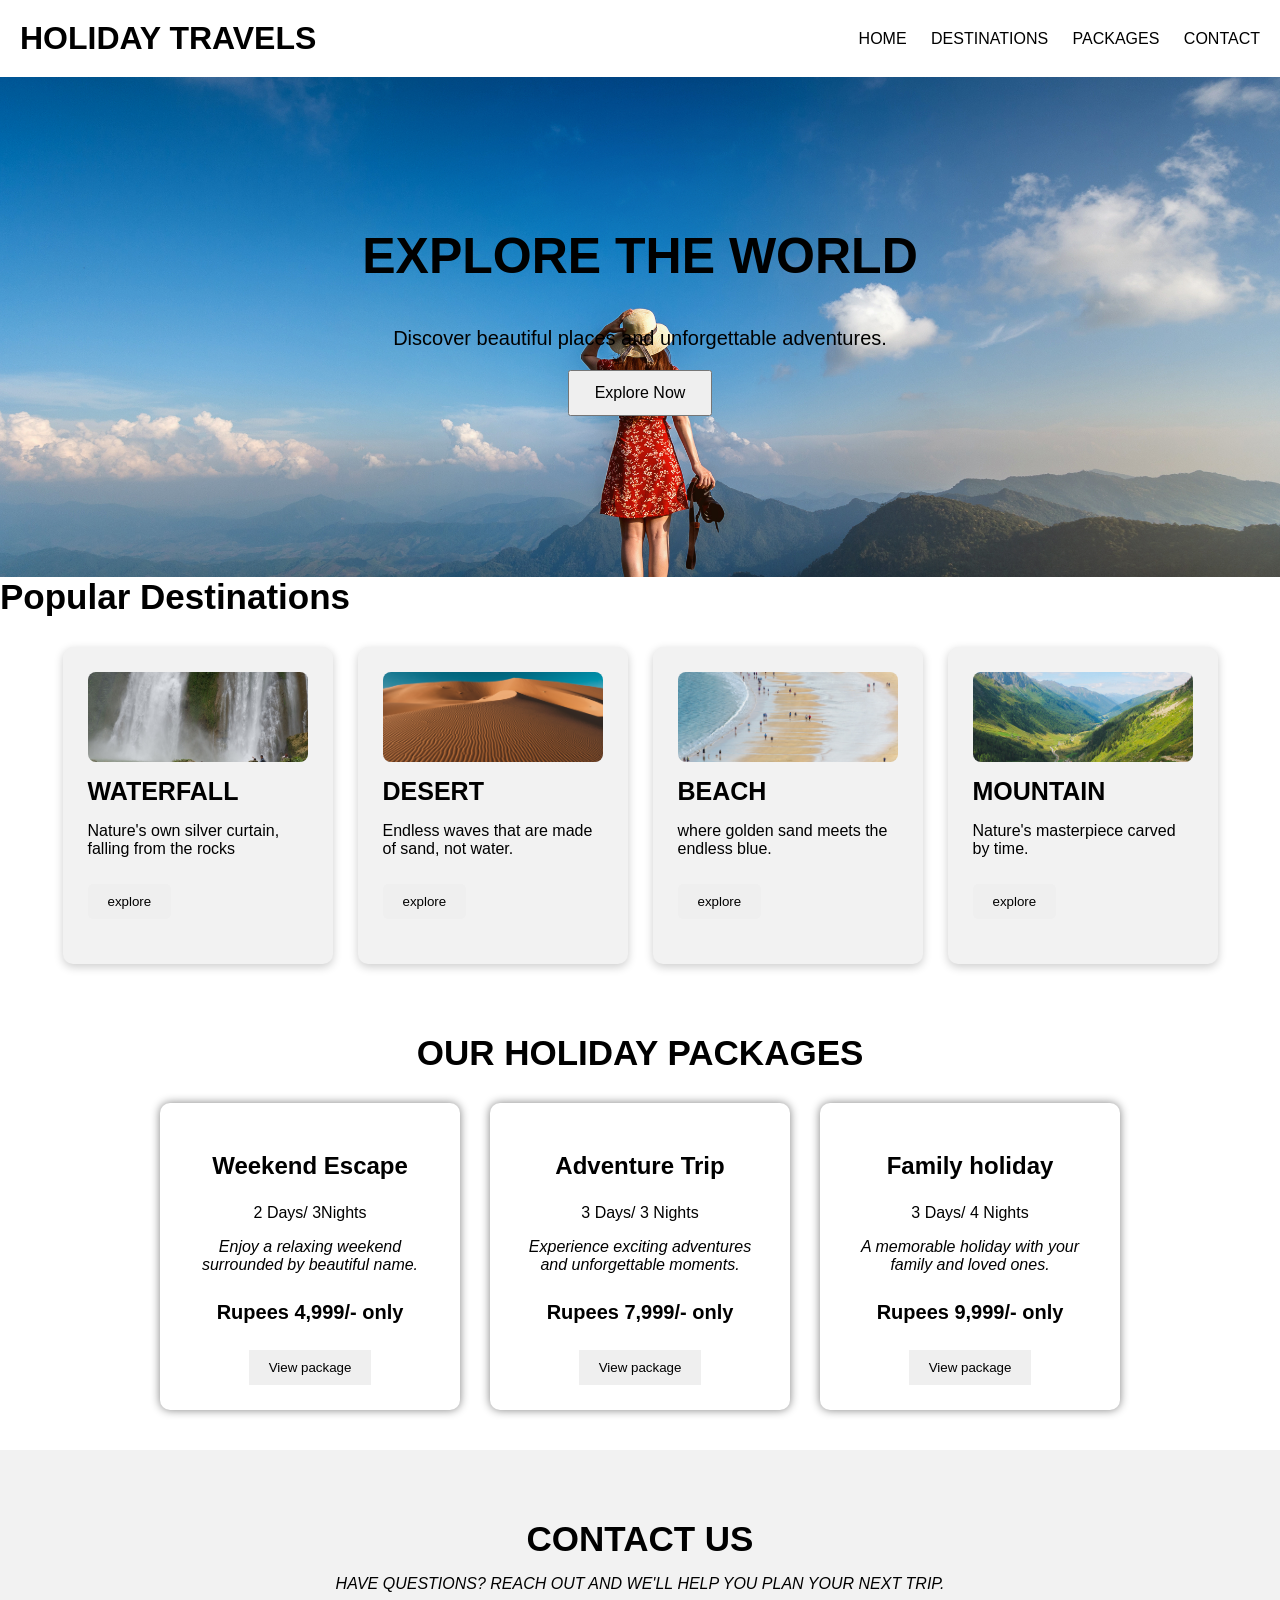
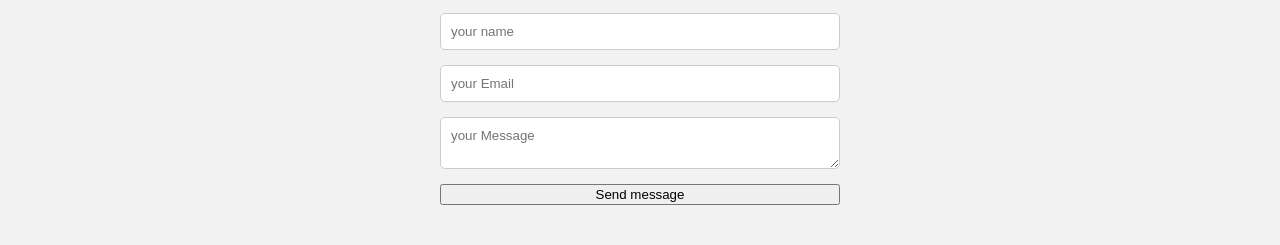
==== index.html @ fc312a23 "first commit" ====
<!DOCTYPE html>
<html lang="en">
<head>
    <meta charset="UTF-8">
    <meta name="viewport" content="width=device-width, initial-scale=1.0">
    <title>HOLIDAY TRAVELS</title>
    <link rel="stylesheet"href="mystyle.css">
</head>
<body>
    <header>
        <h1>HOLIDAY TRAVELS</h1>
        <nav>
            <a href="#home">HOME</a>
            <a href="#destinations">DESTINATIONS</a>
            <a href="#packages">PACKAGES</a>
            <a href="#contact">CONTACT</a>
        </nav>
    </header>
    <section class="hero" id="home">
        <h2>EXPLORE THE WORLD</h2>
        <P>Discover beautiful places and unforgettable adventures.</P>
        <button>Explore Now</button>
    </section>
    
    <section class="destinations" id="destinations">
        <h2>Popular Destinations</h2>
        <div class="cards">
            <div class="card">
                <img src="waterfall.jpg"alt="WATERFALL">
            <h3>WATERFALL</h3>
            <p>Nature's own silver curtain, falling from the rocks </p>
            <button>explore</button>
        </div>
        <div class="card">
            <img src="desert.jpg" alt="DESERT">
            <h3>DESERT</h3>
            <p>Endless waves that are made of sand, not water. </p>
            <button>explore</button>
        </div>
         <div class="card">
            <img src="beach.jpg">
            <h3>BEACH</h3>
            <p>where golden sand meets the endless blue. </p>
            <button>explore</button>
        </div>
         <div class="card">
            <img src="mountain.jpg" alt="MOUNTAIN">
            <h3>MOUNTAIN</h3>
            <p>Nature's masterpiece carved by time. </p>
            <button>explore</button>
        </div>
        </div>
    
    </section>
    <section class="packages" id="packages">
        <h2>OUR HOLIDAY PACKAGES</h2>
        <div class="package-container">
            <div class="package">
                <h3>Weekend Escape</h3>
                <p>2 Days/ 3Nights</p>
                <i>Enjoy a relaxing weekend surrounded by beautiful name.</i>
                <h4>Rupees 4,999/- only</h4>
                <button>View package</button>
            </div>
            <div class="package">
                <h3>Adventure Trip</h3>
                <p>3 Days/ 3 Nights</p>
                <i>Experience exciting adventures and unforgettable moments.</i>
                <h4>Rupees 7,999/- only</h4>
                <button>View package</button>
            </div>
            <div class="package">
                <h3>Family holiday</h3>
                <p>3 Days/ 4 Nights</p>
                <i>A memorable holiday with your family and loved ones.</i>
                <h4>Rupees 9,999/- only</h4>
                <button>View package</button>
            </div>
        </div>
    </section>
    <section class="contact"id="contact">
        <h2>CONTACT US</h2>
        <P><i>HAVE QUESTIONS? REACH OUT AND WE'LL HELP YOU PLAN YOUR NEXT TRIP.</i></P>
        <FORM>
            <input type="text"placeholder="your name">
            <input type="email"placeholder="your Email">
            <textarea placeholder="your Message"></textarea>
            <button type="Submit">Send message</button>
        </FORM>
    </section>
    
    
</body>
</html>
---- mystyle.css ----
body{
    margin:0;
    padding: 0;
    width: 100%;
    overflow-x: hidden;
font-family: 'Trebuchet MS', 'Lucida Sans Unicode', 'Lucida Grande', 'Lucida Sans', Arial, sans-serif;
}
header{
    background-color: white;
    padding: 20px;
    display: flex;
    justify-content: space-between;
    align-items: center;
}
header h1{
    margin: 0;

}
nav a{
    text-decoration: none;
    margin-left: 20px;
    color: black;

}
.hero{
    width: 100%;
    height: 500px;
    box-sizing: border-box;
    text-align: center;
    padding-top: 100px;
    background-image: url(travel.jpg);
    background-size: cover;
    background-position: center;
}
.hero h2{
    font-size: 50px;
    margin-top: 50px;
}
.hero p{
    font-size: 20px;
}
.hero button{
    padding: 12px 25px;
    font-size: 16px;
    cursor: pointer;
}
.destinaitons{
    width: 100%;
    box-sizing: border-box;
    
    text-align: center;
    padding: 50px 20px;

}
.destinations h2{
    font-size: 35px;
    margin: 0 0 30px 0;

}
.cards{
    display: flex;
    justify-content: center;
    gap: 25px;
    flex-wrap: wrap;
    align-items: flex-start;

}
.card{
    width: 220px;
    padding: 25px;
    background-color: #f2f2f2;
    border-radius: 10px;
    overflow: hidden;
    box-shadow: 0 3px 10px rgba(0,0,0,0.2);
    transition: 0.3s;

}
.card h3{
    font-size: 25px;
    margin: 15px 0 8px;

}
.card button{
    padding: 10px 20px;
    margin: 10px 0 20px;
    border: none;
    border-radius: 5px;
    cursor: pointer;
}
.card:hover{
    transform: scale(1.05);
    box-shadow: 0 8px 20px gray;
}
.card img{
    width: 100%;
    height: 90px;
    object-fit: cover;
    border-radius: 8px;
    display: block;
}
.packages{
    padding: 40px;
    text-align: center;
}
.packages h2{
    font-size:35px; 
    margin-bottom: 30px;

}
.package-container{
    display: flex;
    justify-content: center;
    gap: 30px;
}
.package{
    width: 250px;
    padding: 25px;
    background-color: white;
    box-shadow: 0 0 10px gray;
    border-radius: 10px;
}
.package h3{
    font-size: 24px;

}
.package h4{
    font-size: 20px;

}
.package button{
    padding: 10px 20px;
    border:none;
    cursor: pointer;
}
.package{
    transition: 0.3s;
}
.package:hover{
    transform: translateY(-10px);
    box-shadow: 0 8px 20px grey;
}
.contact{
    padding: 40px;
    text-align: center;
    background-color: #f2f2f2;

}
.contact h2{
    font-size: 35px;
    margin-bottom: 10px;
}
.contact form{
    display:flex;
    flex-direction: column;
    max-width: 400px;
    margin: 20px auto 0;
    gap: 15px;
}
.contact input,
.contact textarea{
    padding: 10px;
    border: 1px solid #ccc;
    border-radius: 5px;
    font-family: 'Trebuchet MS', 'Lucida Sans Unicode', 'Lucida Grande', 'Lucida Sans', Arial, sans-serif;


}
.contaact button{
    padding: 10px 20px;
    border: none;
    border-radius: 5px;
    cursor: pointer;
    background-color: black;
    color: white;
}
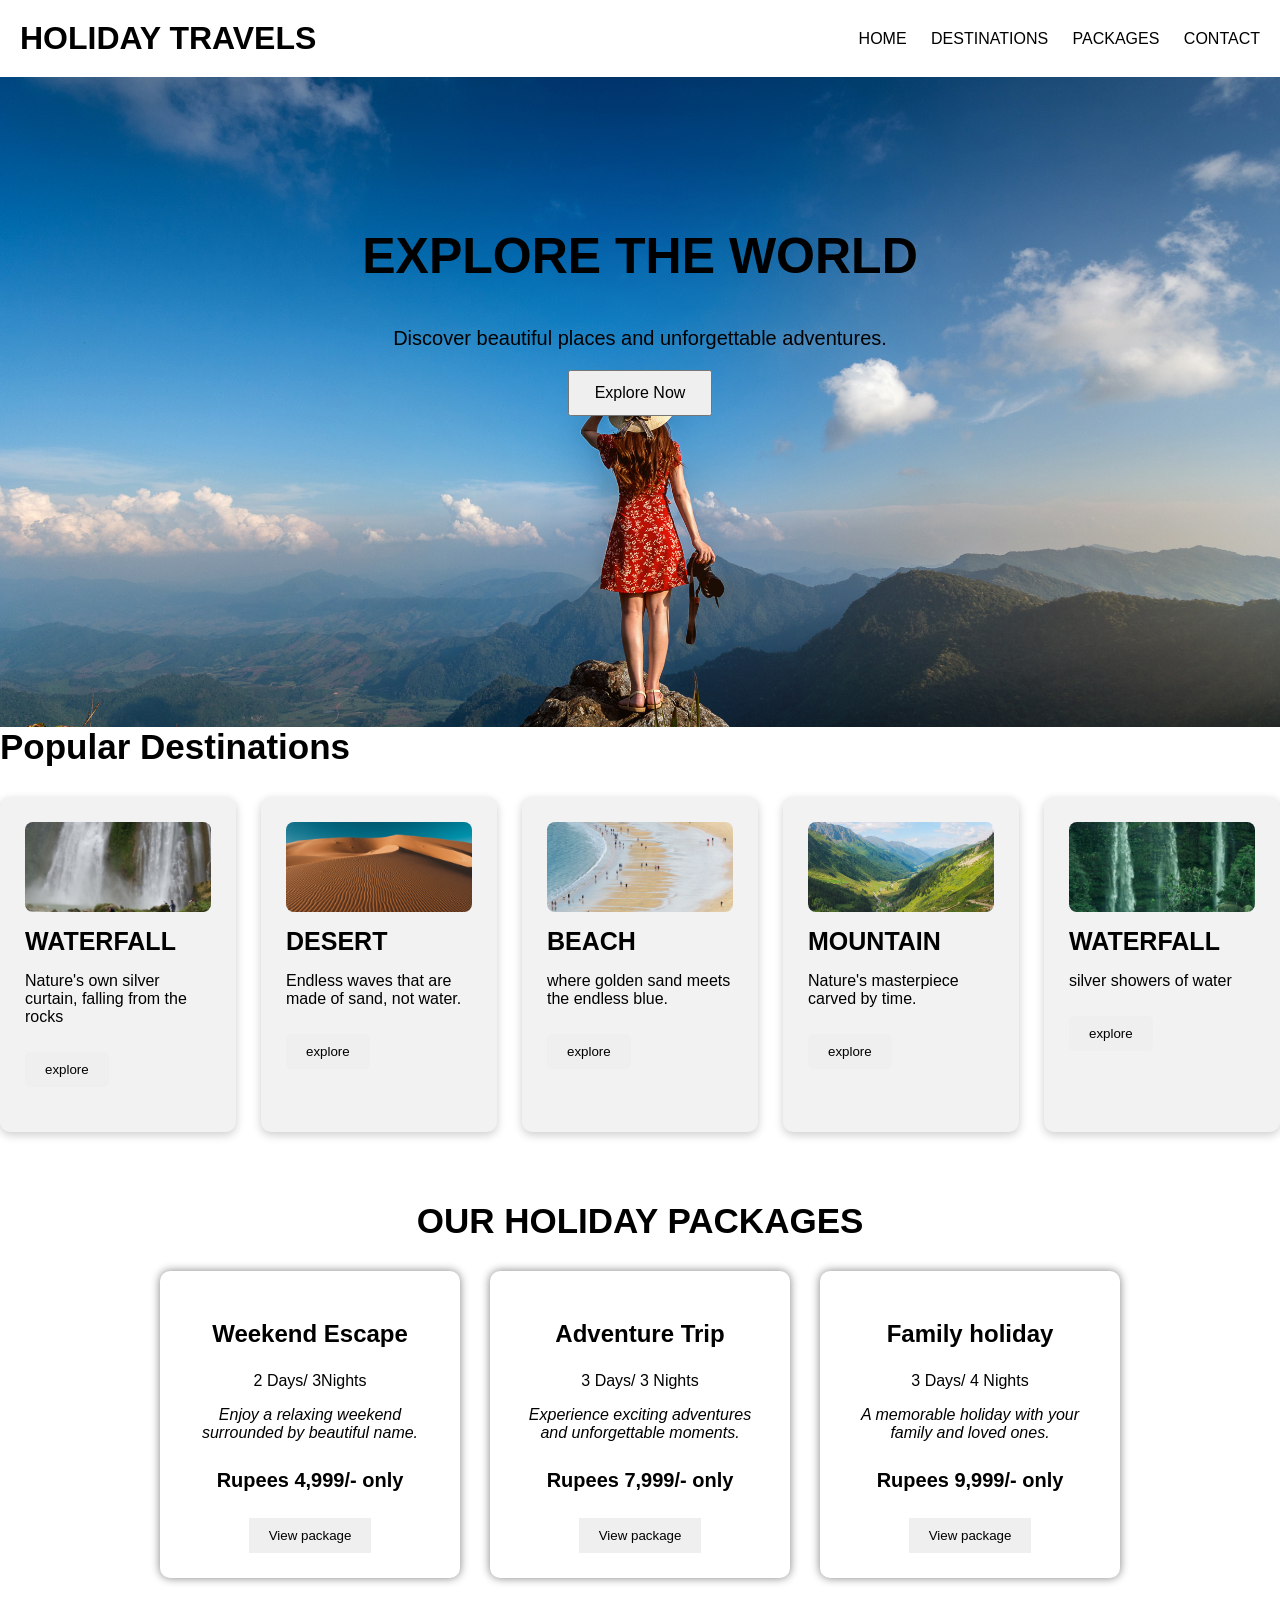
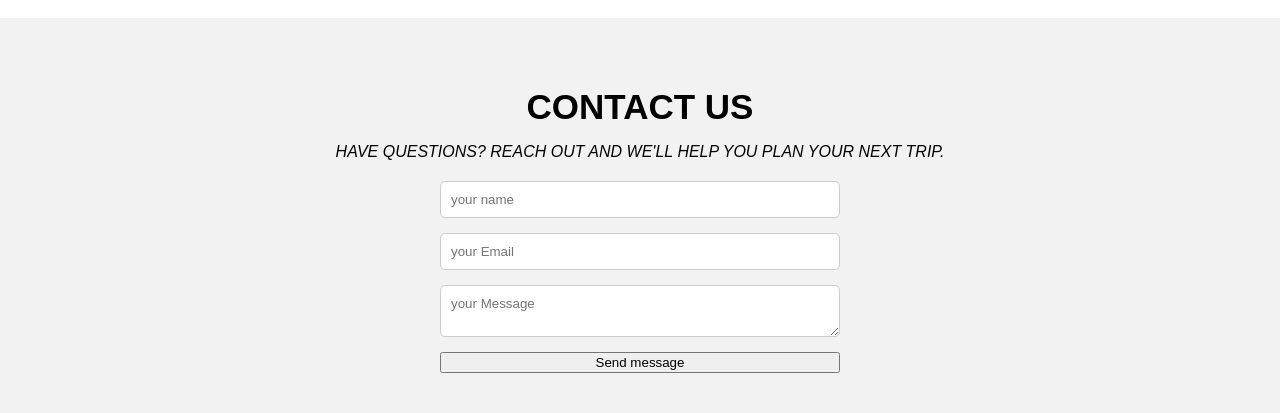
==== commit 3f4f4339: "first commit" ====
--- a/index.html
+++ b/index.html
@@ -48,7 +48,13 @@
             <h3>MOUNTAIN</h3>
             <p>Nature's masterpiece carved by time. </p>
             <button>explore</button>
-        </div>
+         </div>
+            <div class="card">
+                <img src="waterfall1.jpg" alt="WATERFALL">
+                <h3>WATERFALL</h3>
+                <p>silver showers of water</p>
+                <button>explore</button>
+            </div>    
         </div>
     
     </section>
@@ -77,7 +83,8 @@
                 <button>View package</button>
             </div>
         </div>
-    </section>
+        </section>
+        
     <section class="contact"id="contact">
         <h2>CONTACT US</h2>
         <P><i>HAVE QUESTIONS? REACH OUT AND WE'LL HELP YOU PLAN YOUR NEXT TRIP.</i></P>
--- a/mystyle.css
+++ b/mystyle.css
@@ -24,7 +24,7 @@
 }
 .hero{
     width: 100%;
-    height: 500px;
+    height: 650px;
     box-sizing: border-box;
     text-align: center;
     padding-top: 100px;
@@ -55,15 +55,12 @@
 .destinations h2{
     font-size: 35px;
     margin: 0 0 30px 0;
-
 }
 .cards{
     display: flex;
     justify-content: center;
     gap: 25px;
-    flex-wrap: wrap;
-    align-items: flex-start;
-
+    
 }
 .card{
     width: 220px;
@@ -80,6 +77,7 @@
     margin: 15px 0 8px;
 
 }
+
 .card button{
     padding: 10px 20px;
     margin: 10px 0 20px;
@@ -88,6 +86,7 @@
     cursor: pointer;
 }
 .card:hover{
+    background-color:aliceblue;
     transform: scale(1.05);
     box-shadow: 0 8px 20px gray;
 }
@@ -172,4 +171,4 @@
     cursor: pointer;
     background-color: black;
     color: white;
-}+}
